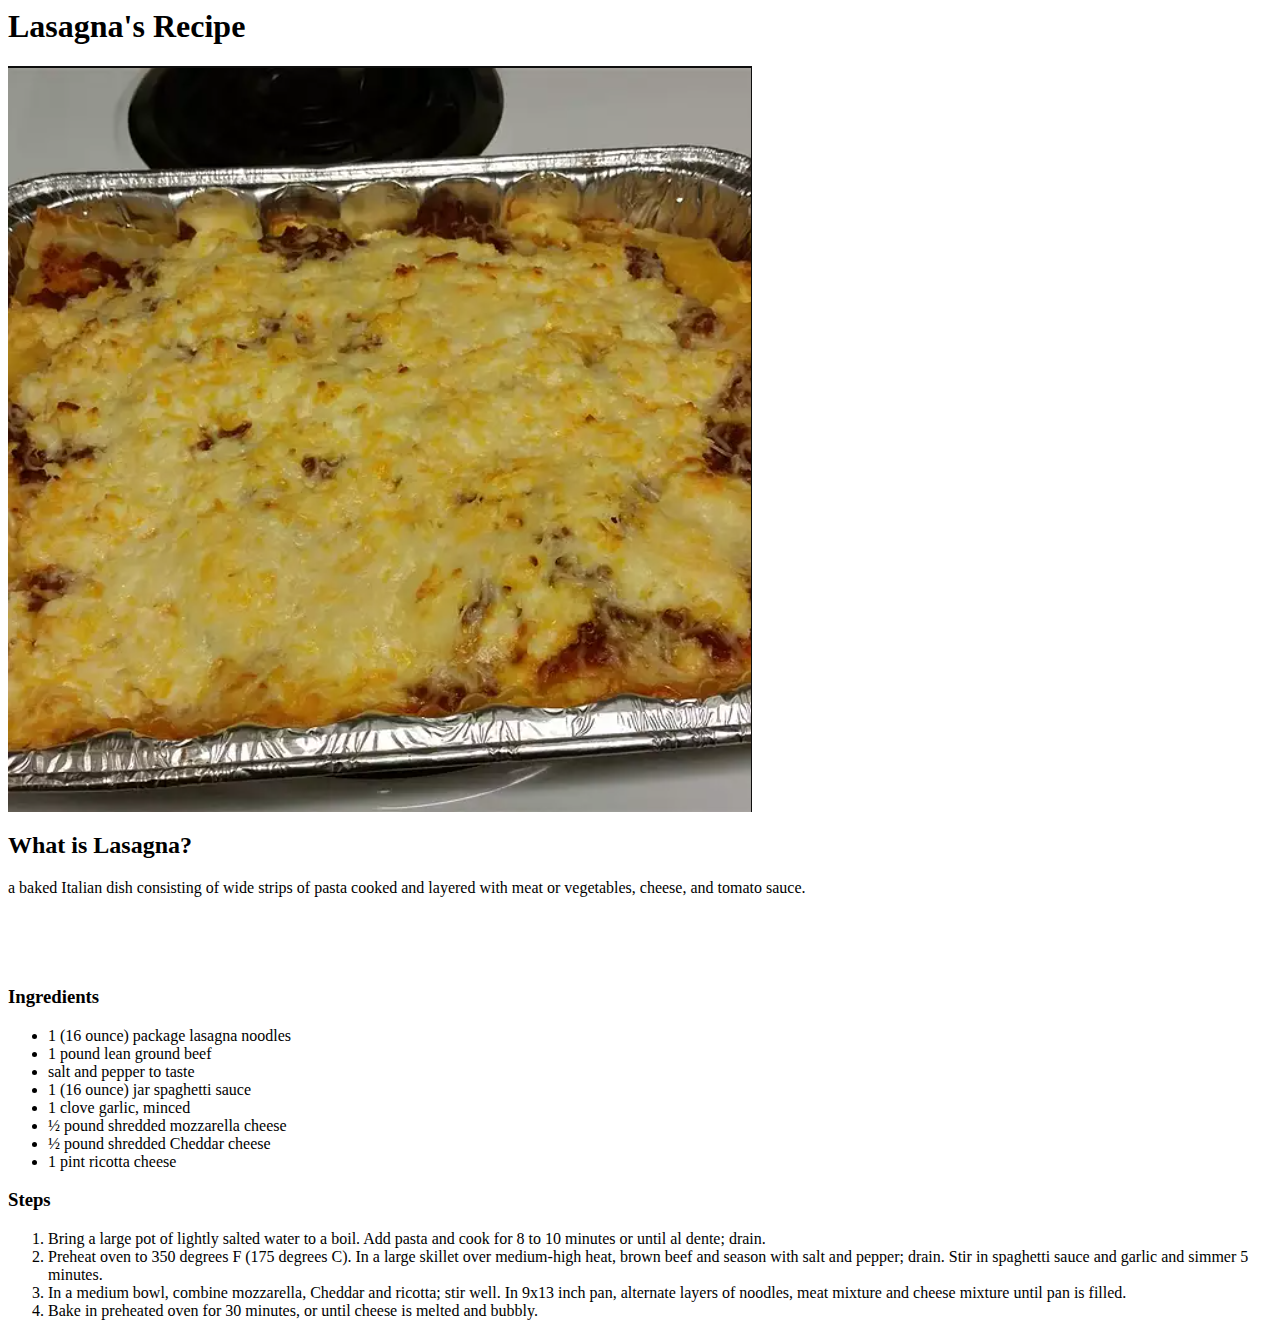
==== recipes/lasagna.html @ 7c27724e "Added Website Recipes" ====
<html>
    <head>
        <title>Lasagna Recipes</title>
    </head>
    <body>
        <h1>Lasagna's Recipe</h1>
        <img src="../images/lasagna.png" alt="Lasagna">
        <h2>What is Lasagna?</h2>
        <p>a baked Italian dish consisting of wide strips of pasta cooked and layered with meat or vegetables, cheese, and tomato sauce.</p>
        <br>
        <br>
        <br>

        <h3><strong>Ingredients</strong></h3>
        <ul>
            <li>1 (16 ounce) package lasagna noodles</li>
            <li>1 pound lean ground beef</li>
            <li>salt and pepper to taste</li>
            <li>1 (16 ounce) jar spaghetti sauce</li>
            <li>1 clove garlic, minced</li>
            <li>½ pound shredded mozzarella cheese</li>
            <li>½ pound shredded Cheddar cheese</li>
            <li>1 pint ricotta cheese</li>
        </ul>

        <h3>Steps</h3>
        <ol>
            <li>Bring a large pot of lightly salted water to a boil. Add pasta and cook for 8 to 10 minutes or until al dente; drain.</li>
            <li>Preheat oven to 350 degrees F (175 degrees C). In a large skillet over medium-high heat, brown beef and season with salt and pepper; drain. Stir in spaghetti sauce and garlic and simmer 5 minutes.</li>
            <li>In a medium bowl, combine mozzarella, Cheddar and ricotta; stir well. In 9x13 inch pan, alternate layers of noodles, meat mixture and cheese mixture until pan is filled.</li>
            <li>Bake in preheated oven for 30 minutes, or until cheese is melted and bubbly.</li>
        </ol>
    </body>
</html>
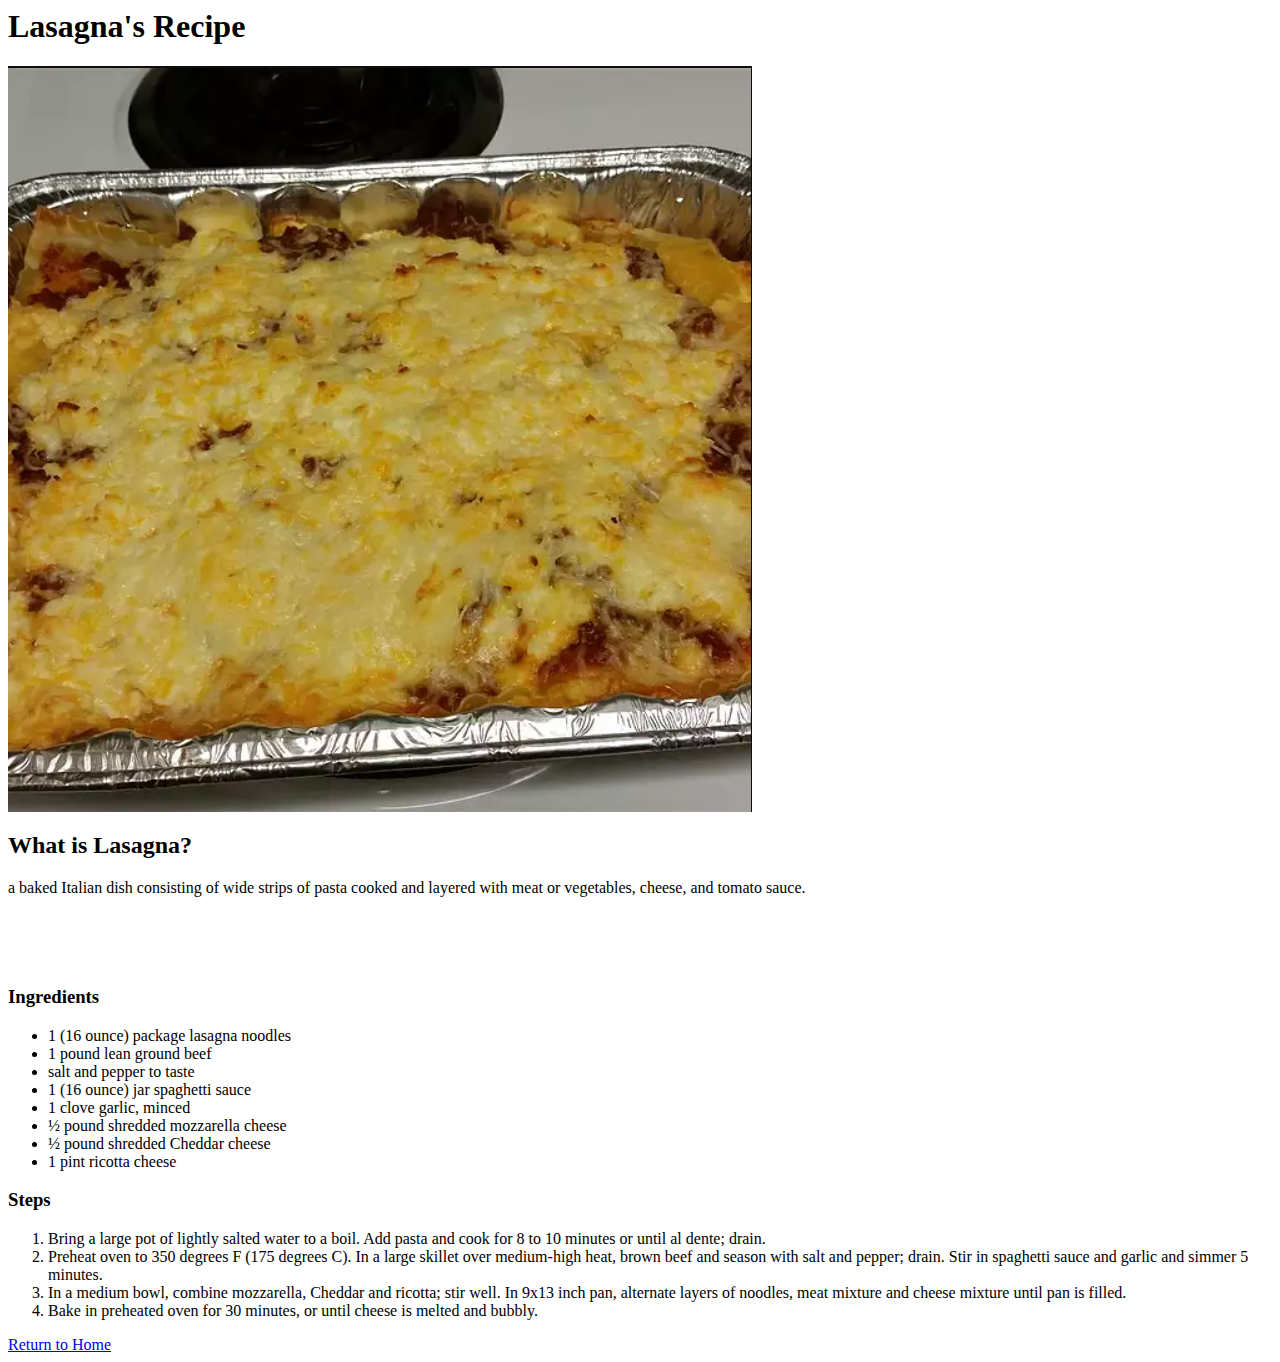
==== commit 2bedca27: "Added Return Home Button" ====
--- a/recipes/lasagna.html
+++ b/recipes/lasagna.html
@@ -30,5 +30,7 @@
             <li>In a medium bowl, combine mozzarella, Cheddar and ricotta; stir well. In 9x13 inch pan, alternate layers of noodles, meat mixture and cheese mixture until pan is filled.</li>
             <li>Bake in preheated oven for 30 minutes, or until cheese is melted and bubbly.</li>
         </ol>
+
+        <a href="index.html">Return to Home</a>
     </body>
 </html>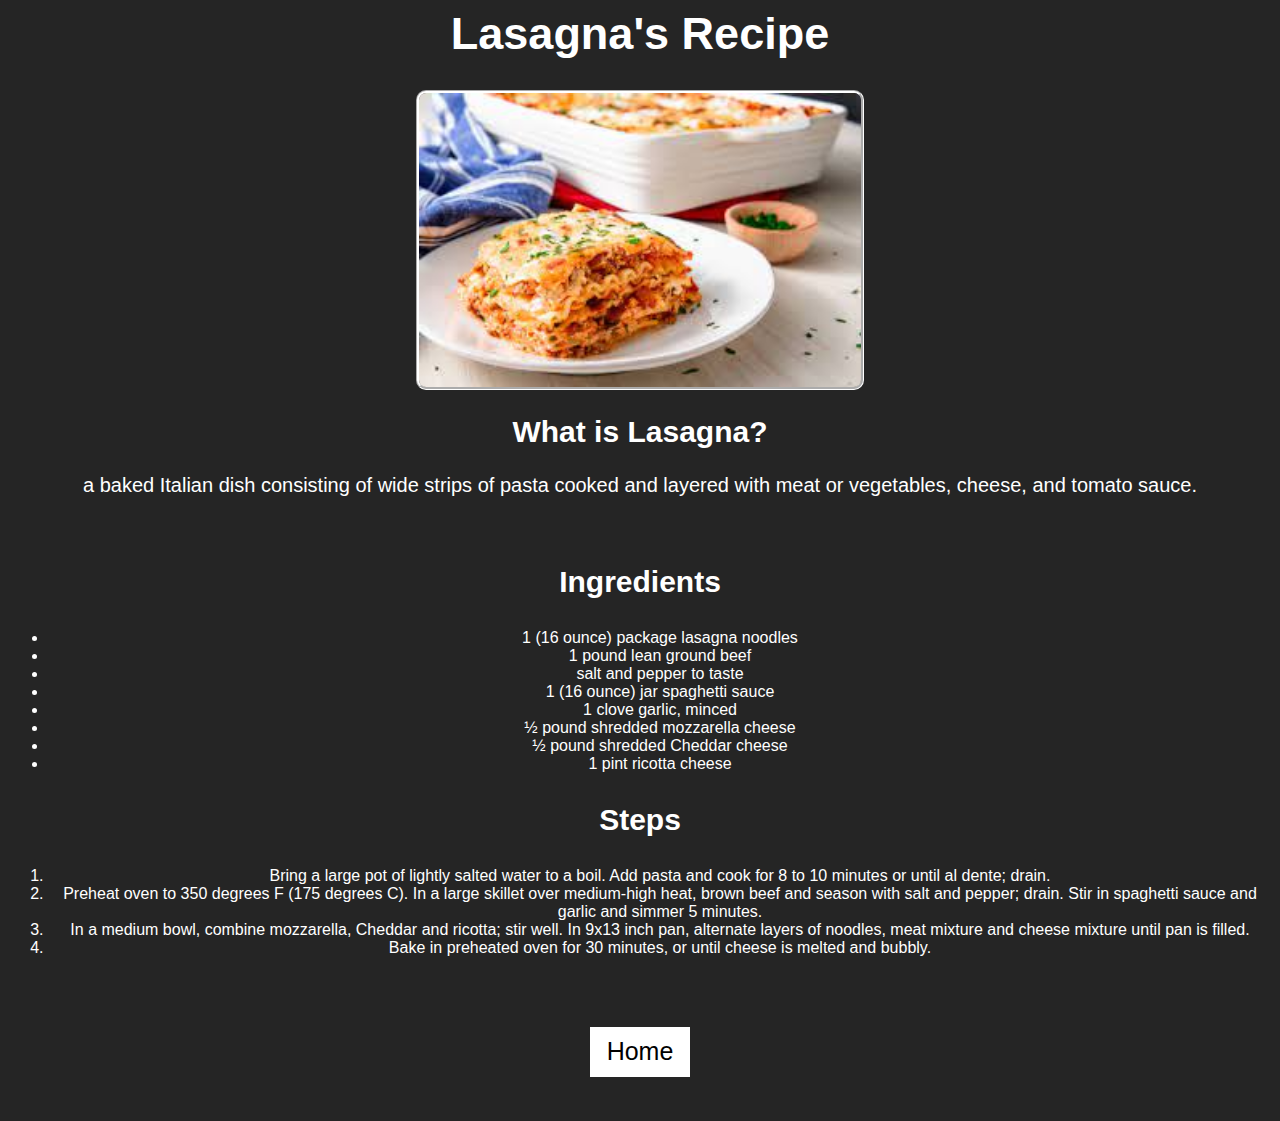
==== commit 4fc00e3a: "Added styles in all files" ====
--- a/recipes/lasagna.html
+++ b/recipes/lasagna.html
@@ -2,13 +2,12 @@
     <head>
         <title>Lasagna Recipes</title>
     </head>
+    <link rel="stylesheet" href="styles.css">
     <body>
         <h1>Lasagna's Recipe</h1>
-        <img src="../images/lasagna.png" alt="Lasagna">
+        <img src="../images/betterlasagna.jpg" alt="Lasagna">
         <h2>What is Lasagna?</h2>
         <p>a baked Italian dish consisting of wide strips of pasta cooked and layered with meat or vegetables, cheese, and tomato sauce.</p>
-        <br>
-        <br>
         <br>
 
         <h3><strong>Ingredients</strong></h3>
@@ -22,7 +21,6 @@
             <li>½ pound shredded Cheddar cheese</li>
             <li>1 pint ricotta cheese</li>
         </ul>
-
         <h3>Steps</h3>
         <ol>
             <li>Bring a large pot of lightly salted water to a boil. Add pasta and cook for 8 to 10 minutes or until al dente; drain.</li>
@@ -30,7 +28,12 @@
             <li>In a medium bowl, combine mozzarella, Cheddar and ricotta; stir well. In 9x13 inch pan, alternate layers of noodles, meat mixture and cheese mixture until pan is filled.</li>
             <li>Bake in preheated oven for 30 minutes, or until cheese is melted and bubbly.</li>
         </ol>
-
-        <a href="index.html">Return to Home</a>
+        <br>
+        <br>
+        <br>
+        <a href="../index.html"><button class="btn">Home</button></a>
+        <br>
+        <br>
+        <br>
     </body>
 </html>--- a/recipes/styles.css
+++ b/recipes/styles.css
@@ -0,0 +1,48 @@
+*{
+    font-family: sans-serif;
+    box-sizing: border-box;
+}
+
+body {
+    background-color: #252525;
+    color: white;
+    text-align: center;
+}
+
+h1 {
+    font-size: 45px;
+}
+
+img {
+    height: 300px;
+    width: auto;
+    border-color: white;
+    border-style: groove;
+    border-radius: 10px;
+}
+
+h2 {
+    font-size: 30px;
+}
+
+p {
+    font-size: 20px;
+}
+
+h3{
+    font-size: 30px;
+}
+
+.center {
+    text-align: center;
+    padding: 10px;
+}
+
+button {
+    font-size: 25px;
+    background-color: white;
+    border: 0;
+    cursor: pointer;
+    height: 50px;
+    width: 100px;
+}